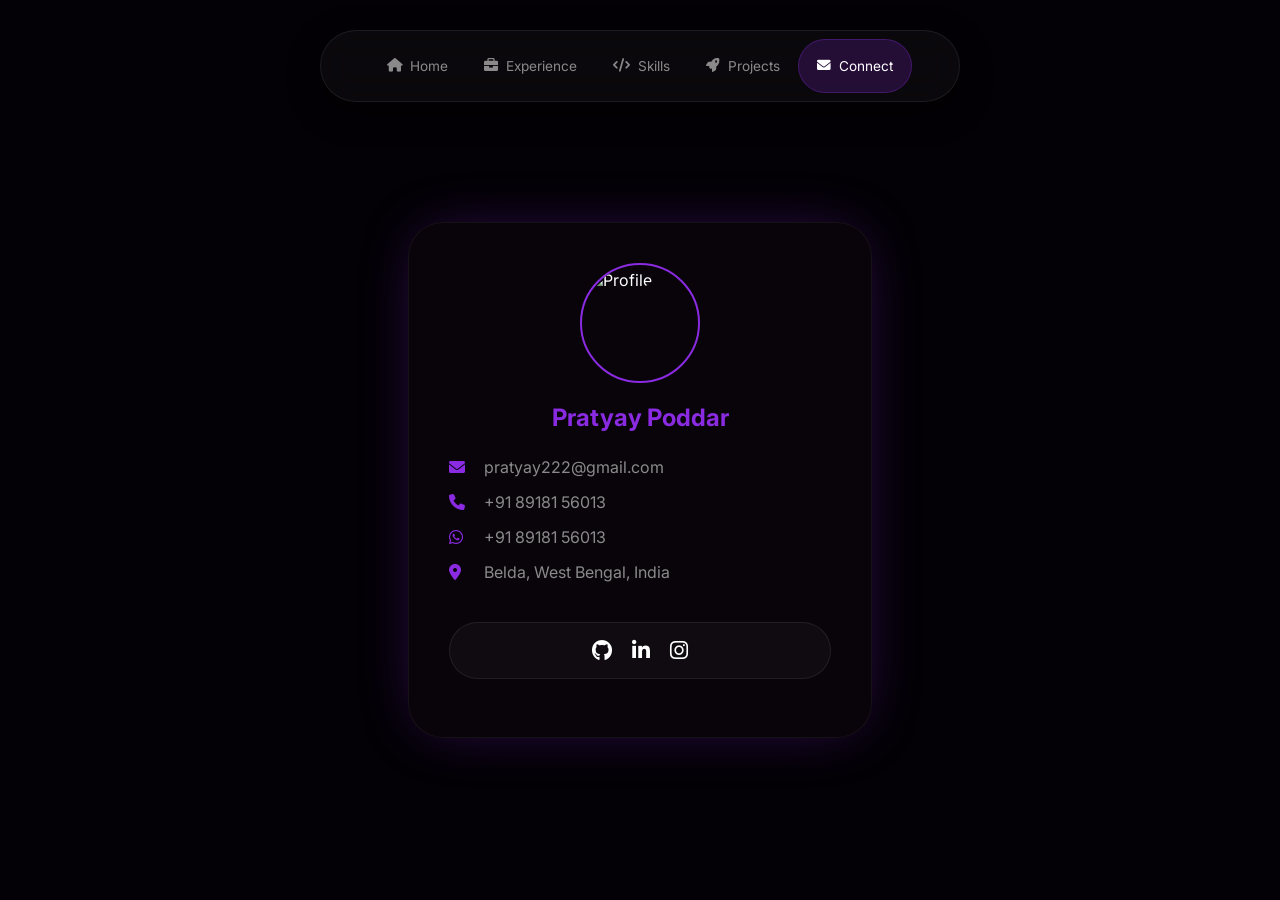
==== contact.html @ a2564b14 "1.01.005" ====
<!doctype html>
<html lang="en">
  <head>
    <meta charset="UTF-8" />
    <title>Connect | Pratyay Poddar</title>
    <link
      rel="stylesheet"
      href="https://cdnjs.cloudflare.com/ajax/libs/font-awesome/6.0.0/css/all.min.css"
    />
    <link rel="stylesheet" href="style.css" />
  </head>
  <body>
    <div class="particles-container" id="particle-container"></div>
    <nav class="nav-container">
      <div class="nav-island">
        <div class="nav-links">
          <a href="index.html" class="nav-btn"
            ><i class="fas fa-home"></i><span>Home</span></a
          >
          <a href="experience.html" class="nav-btn"
            ><i class="fas fa-briefcase"></i><span>Experience</span></a
          >
          <a href="skills.html" class="nav-btn"
            ><i class="fas fa-code"></i><span>Skills</span></a
          >
          <a href="projects.html" class="nav-btn"
            ><i class="fas fa-rocket"></i><span>Projects</span></a
          >
          <a href="contact.html" class="nav-btn active"
            ><i class="fas fa-envelope"></i><span>Connect</span></a
          >
        </div>
      </div>
    </nav>
    <main class="page-content">
      <div class="card">
        <div class="profile-wrapper">
          <img src="assets/profile.jpg" alt="Profile" />
        </div>
        <h2 style="text-align: center; color: #8a2be2; margin-bottom: 25px">
          Pratyay Poddar
        </h2>
        <a href="mailto:pratyay222@gmail.com" class="contact-item"
          ><i class="fas fa-envelope"></i><span>pratyay222@gmail.com</span></a
        >
        <a href="tel:+918918156013" class="contact-item"
          ><i class="fas fa-phone"></i><span>+91 89181 56013</span></a
        >
        <a
          href="https://wa.me/918918156013"
          target="_blank"
          class="contact-item"
          ><i class="fab fa-whatsapp"></i><span>+91 89181 56013</span></a
        >
        <div class="contact-item">
          <i class="fas fa-map-marker-alt"></i
          ><span>Belda, West Bengal, India</span>
        </div>
        <div class="social-island">
          <a href="https://github.com/pratyay-poddar" target="_blank"
            ><i class="fab fa-github"></i
          ></a>
          <a
            href="https://linkedin.com/in/pratyay-poddar-561869308"
            target="_blank"
            ><i class="fab fa-linkedin-in"></i
          ></a>
          <a href="https://instagram.com/ft.pratyay" target="_blank"
            ><i class="fab fa-instagram"></i
          ></a>
        </div>
      </div>
    </main>
    <script src="script.js"></script>
  </body>
</html>
---- style.css ----
@import url("https://fonts.googleapis.com/css2?family=Inter:wght@300;400;600&family=Playfair+Display:ital,wght@0,600;1,600&display=swap");

:root {
  --accent-color: #8a2be2;
  --accent-glow: #bf00ff;
  --bg-dark: #030105;
  --text-primary: #ffffff;
  --text-secondary: #8a8a8a;
  --glow-rgba: rgba(138, 43, 226, 0.4);
}

* {
  margin: 0;
  padding: 0;
  box-sizing: border-box;
  font-family: "Inter", sans-serif;
  text-decoration: none !important;
}
body {
  background-color: var(--bg-dark);
  color: var(--text-primary);
  overflow-x: hidden;
  min-height: 100vh;
}

/* --- BACKGROUND PHYSICS --- */
.particles-container {
  position: fixed;
  top: 0;
  left: 0;
  width: 100%;
  height: 100%;
  z-index: 1;
  pointer-events: none;
  overflow: hidden;
}
.shape {
  position: absolute;
  border: 1.5px solid var(--accent-color);
  opacity: 0.25;
  filter: drop-shadow(0 0 8px var(--accent-glow));
  z-index: 2;
  will-change: transform;
  top: 0;
  left: 0;
}
.shape.circle {
  border-radius: 50%;
}
.shape.square {
  border-radius: 2px;
}
.shape.triangle {
  width: 0;
  height: 0;
  border-left: 10px solid transparent;
  border-right: 10px solid transparent;
  border-bottom: 17px solid var(--accent-color);
  border-top: none;
  background: none;
}

/* --- NAVIGATION --- */
.nav-container {
  width: 80%;
  
  position: fixed;
  top: 30px;
  left: 50%;
  transform: translateX(-50%);
  z-index: 2000;
  display: flex;
  justify-content: center;
}
.nav-island {
  background: rgba(255, 255, 255, 0.03);
  backdrop-filter: blur(20px);
  padding: 8px 15px;
  border-radius: 100px;
  border: 1px solid rgba(255, 255, 255, 0.08);
  box-shadow: 0 10px 30px rgba(0, 0, 0, 0.5);
  display: flex;
  justify-content: center; 
  justify-content: space-around; 
  width: 40rem;
  height: 4.5rem;
}
 .nav-links {
  display: flex;
  justify-content: center; 
} 
.nav-btn {
  color: var(--text-secondary);
  padding: 10px 18px;
  border-radius: 50px;
  font-size: 0.85rem;
  transition: 0.3s;
  display: flex;
  align-items: center;
  gap: 8px;
}
.nav-btn:hover,
.nav-btn.active {
  color: #fff;
  background: rgba(138, 43, 226, 0.2);
  border: 1px solid rgba(138, 43, 226, 0.3);
}

/* --- GLOBAL LAYOUT --- */
.page-content {
  padding: 140px 20px 80px;
  display: flex;
  flex-direction: column;
  align-items: center;
  min-height: 100vh;
  position: relative;
  z-index: 10;
}
.page-title {
  font-size: clamp(2.2rem, 5vw, 3.2rem);
  font-weight: 300;
  margin-bottom: 50px;
  text-align: center;
  color: #fff;
}
.highlight {
  font-family: "Playfair Display", serif;
  font-style: italic;
  color: var(--accent-color);
  text-shadow: 0 0 15px var(--accent-glow);
  white-space: nowrap;
}

/* --- HERO --- */
.hero-container {
  display: flex;
  align-items: center;
  justify-content: center;
  max-width: 1200px;
  width: 100%;
  margin: auto;
  gap: 60px;
}
.hero-left {
  flex: 1.2;
}
.hero-title {
  font-size: clamp(2.5rem, 6vw, 4.5rem);
  line-height: 1.1;
  margin-bottom: 15px;
}
.hero-description {
  color: var(--text-secondary);
  max-width: 500px;
  margin-bottom: 35px;
  line-height: 1.6;
}
.hero-actions {
  display: flex;
  gap: 15px;
  margin-bottom: 30px;
}
.btn-primary {
  background: var(--accent-color);
  color: #fff;
  padding: 14px 35px;
  border-radius: 50px;
  box-shadow: 0 0 15px var(--accent-glow);
  font-weight: 600;
  transition: 0.3s;
  cursor: pointer;
}
.btn-secondary {
  border: 2px solid var(--accent-color);
  color: #fff;
  padding: 14px 35px;
  border-radius: 50px;
  font-weight: 600;
  transition: 0.3s;
  cursor: pointer;
}
.btn-primary:hover,
.btn-secondary:hover {
  transform: translateY(-3px);
  box-shadow: 0 10px 20px var(--glow-rgba);
}
.hero-socials {
  display: flex;
  gap: 15px;
}
.social-circle {
  width: 45px;
  height: 45px;
  border: 1px solid var(--accent-color);
  border-radius: 50%;
  display: flex;
  align-items: center;
  justify-content: center;
  color: var(--accent-color);
  transition: 0.4s;
  font-size: 1.1rem;
}
.social-circle:hover {
  background: var(--accent-color);
  color: #fff;
  transform: translateY(-5px);
  box-shadow: 0 0 15px var(--accent-glow);
}
.hero-image-glow {
  width: 350px;
  height: 350px;
  border-radius: 50%;
  border: 4px solid var(--accent-color);
  box-shadow: 0 0 80px var(--glow-rgba);
  overflow: hidden;
}
.hero-image-glow img {
  width: 100%;
  height: 100%;
  object-fit: cover;
}

/* --- EXPERIENCE --- */
.experience-container {
  width: 100%;
  max-width: 800px;
  margin-top: 20px;
}
.experience-list {
  border-left: 2px solid var(--accent-color);
  padding-left: 35px;
  position: relative;
}
.exp-item {
  position: relative;
  margin-bottom: 50px;
}
.exp-dot {
  position: absolute;
  left: -46px;
  top: 5px;
  width: 20px;
  height: 20px;
  background: var(--accent-color);
  border-radius: 50%;
  box-shadow: 0 0 15px var(--accent-glow);
}
.exp-content h3 {
  font-size: 1.5rem;
  color: #fff;
  margin-bottom: 5px;
}
.exp-meta {
  color: var(--accent-color);
  font-weight: 600;
  margin-bottom: 10px;
  font-size: 0.9rem;
}
.exp-desc {
  color: var(--text-secondary);
  line-height: 1.6;
}

/* --- SKILLS & PROJECTS --- */
.skills-grid {
  display: grid;
  grid-template-columns: repeat(auto-fill, minmax(160px, 1fr));
  gap: 20px;
  width: 100%;
  max-width: 900px;
}
.skill-card {
  background: rgba(255, 255, 255, 0.03);
  border: 1px solid rgba(255, 255, 255, 0.08);
  padding: 25px;
  border-radius: 15px;
  text-align: center;
  color: #fff;
  font-weight: 600;
  transition: 0.3s;
}
.projects-grid {
  display: grid;
  grid-template-columns: repeat(auto-fill, minmax(300px, 1fr));
  gap: 30px;
  width: 100%;
  max-width: 1100px;
}
.project-card {
  display: block;
  background: rgba(255, 255, 255, 0.03);
  border: 1px solid rgba(255, 255, 255, 0.08);
  border-radius: 20px;
  overflow: hidden;
  transition: 0.4s;
}
.project-image {
  width: 100%;
  height: 200px;
  background: #111;
  overflow: hidden;
}
.project-image img {
  width: 100%;
  height: 100%;
  object-fit: cover;
  opacity: 0.5;
  transition: 0.5s;
}
.project-info {
  padding: 25px;
  text-align: center;
}
.project-info h3 {
  color: #fff;
  margin-bottom: 10px;
}
.project-card:hover {
  transform: translateY(-10px);
  border-color: var(--accent-color);
  box-shadow: 0 10px 30px var(--glow-rgba);
}
.project-card:hover img {
  opacity: 1;
}

/* --- CONTACT --- */
.card {
  width: 29rem;
  height: 32.2rem;
  border-radius: 35px;
  background: #08040a;
  border: 1px solid rgba(255, 255, 255, 0.05);
  box-shadow: 0 0 60px -15px var(--glow-rgba);
  padding-bottom: 35px;
  margin: auto;
}
.profile-wrapper {
  width: 120px;
  height: 120px;
  border-radius: 50%;
  border: 2px solid var(--accent-color);
  padding: 5px;
  margin: 40px auto 20px;
  overflow: hidden;
}
.profile-wrapper img {
  width: 100%;
  height: 100%;
  border-radius: 50%;
  object-fit: cover;
}
.contact-item {
  display: flex;
  align-items: center;
  gap: 15px;
  color: var(--text-secondary);
  margin: 0 40px 15px;
  transition: 0.3s;
}
.contact-item i {
  color: var(--accent-color);
  width: 20px;
}
.contact-item:hover {
  color: #fff;
  transform: translateX(5px);
}
.social-island {
  display: flex;
  gap: 20px;
  justify-content: center;
  background: rgba(255, 255, 255, 0.03);
  padding: 15px;
  border-radius: 100px;
  border: 1px solid rgba(255, 255, 255, 0.08);
  margin: 40px 40px 0;
}
.social-island a {
  color: #fff;
  font-size: 1.3rem;
  transition: 0.4s;
}
.social-island a:hover {
  color: var(--accent-color);
  transform: scale(1.3) translateY(-5px);
}

@media (max-width: 850px) {
  .hero-container {
    flex-direction: column-reverse;
    text-align: center;
  }
  .nav-container {
    bottom: 25px;
    top: auto;
  }
}
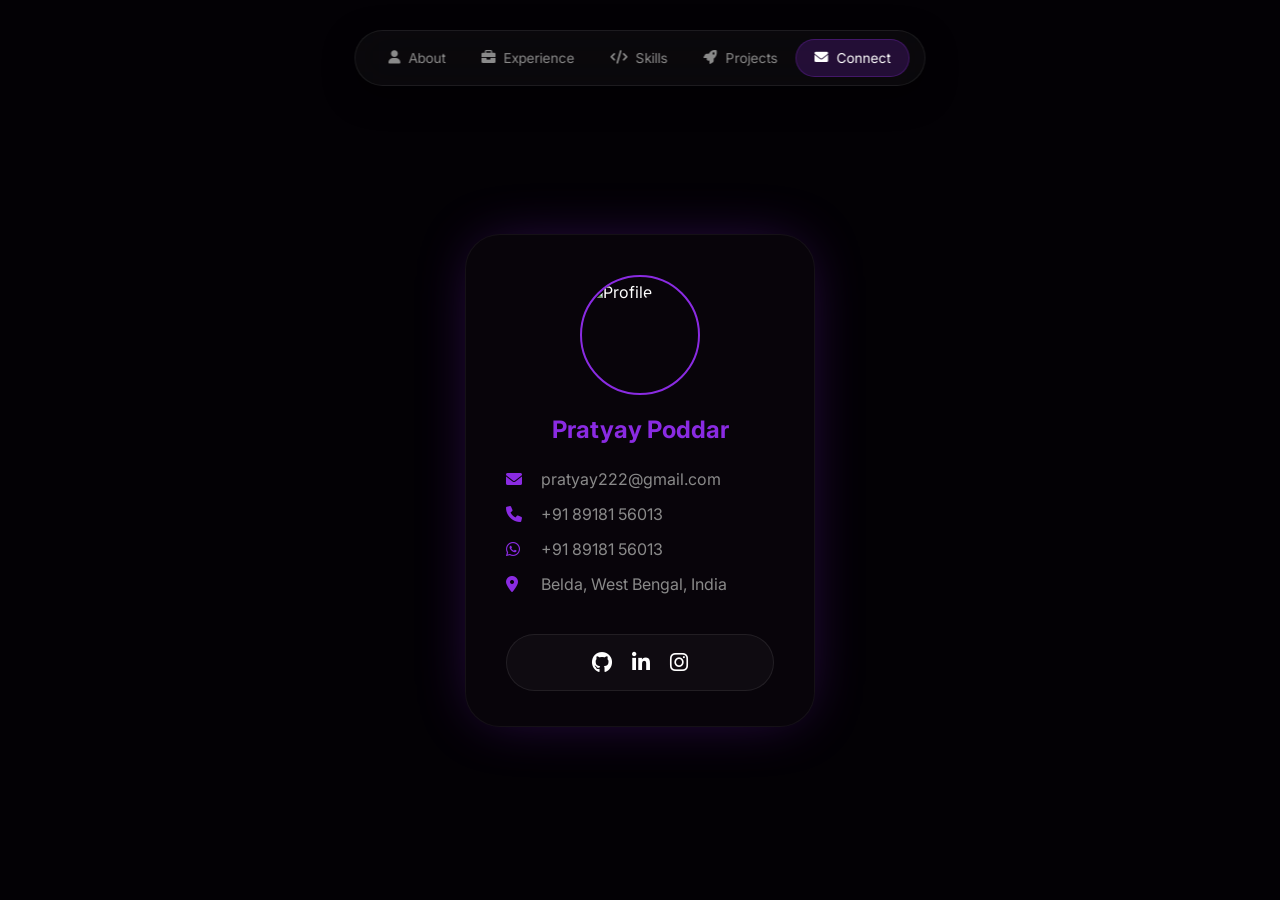
==== commit 568c353d: "1.01.016 'home replaced with about and social icon arrangement in about page'" ====
--- a/contact.html
+++ b/contact.html
@@ -2,6 +2,7 @@
 <html lang="en">
   <head>
     <meta charset="UTF-8" />
+    <meta name="viewport" content="width=device-width, initial-scale=1.0">
     <title>Connect | Pratyay Poddar</title>
     <link
       rel="stylesheet"
@@ -15,7 +16,7 @@
       <div class="nav-island">
         <div class="nav-links">
           <a href="index.html" class="nav-btn"
-            ><i class="fas fa-home"></i><span>Home</span></a
+            ><i class="fa-solid fa-user"></i><span>About</span></a
           >
           <a href="experience.html" class="nav-btn"
             ><i class="fas fa-briefcase"></i><span>Experience</span></a
--- a/style.css
+++ b/style.css
@@ -62,8 +62,6 @@
 
 /* --- NAVIGATION --- */
 .nav-container {
-  width: 80%;
-  
   position: fixed;
   top: 30px;
   left: 50%;
@@ -80,15 +78,12 @@
   border: 1px solid rgba(255, 255, 255, 0.08);
   box-shadow: 0 10px 30px rgba(0, 0, 0, 0.5);
   display: flex;
-  justify-content: center; 
-  justify-content: space-around; 
-  width: 40rem;
-  height: 4.5rem;
-}
- .nav-links {
-  display: flex;
-  justify-content: center; 
-} 
+  justify-content: center;
+}
+.nav-links {
+  display: flex;
+  justify-content: center;
+}
 .nav-btn {
   color: var(--text-secondary);
   padding: 10px 18px;
@@ -326,8 +321,8 @@
 
 /* --- CONTACT --- */
 .card {
-  width: 29rem;
-  height: 32.2rem;
+  width: 350px; /* Or your preferred width */
+  max-width: 90vw;
   border-radius: 35px;
   background: #08040a;
   border: 1px solid rgba(255, 255, 255, 0.05);
@@ -386,13 +381,73 @@
   transform: scale(1.3) translateY(-5px);
 }
 
+/* --- THE EASY MANUAL MOBILE FIX --- */
 @media (max-width: 850px) {
+  /* 1. Stack Hero Content */
   .hero-container {
     flex-direction: column-reverse;
     text-align: center;
-  }
-  .nav-container {
-    bottom: 25px;
-    top: auto;
-  }
-}
+    gap: 40px;
+  }
+
+  /* 2. Fix the Navigation Island */
+ .nav-container { 
+        position: fixed !important; 
+        bottom: 20px !important; 
+        top: auto !important; 
+        left: 0 !important;
+        width: 100% !important; 
+        transform: none !important;
+        display: flex;
+        justify-content: center;
+        padding: 0 15px;
+        z-index: 10000;
+    }
+
+  .nav-island {
+    width: 100%;
+    max-width: 450px; /* Prevents it from being too wide on tablets */
+    padding: 10px;
+    border-radius: 20px;
+  }
+
+  .nav-links {
+    display: flex;
+    width: 100%;
+    justify-content: space-evenly; /* Automatically spaces them */
+    gap: 0;
+  }
+
+  .nav-btn {
+    flex: 1; /* Each tab gets equal width */
+    padding: 10px 0;
+    margin: 0;
+    font-size: 1.4rem; /* Big icons for easy tapping */
+    justify-content: center;
+    background: transparent;
+    border: none;
+  }
+
+  /* 3. Hide text on mobile for a clean look */
+  .nav-btn span {
+    display: none;
+  }
+
+  /* 4. Fix other mobile elements */
+  .hero-image-glow {
+    width: 250px;
+    height: 250px;
+  }
+  .page-content {
+    padding-top: 80px;
+    padding-bottom: 100px;
+  }
+  .hero-actions {
+    flex-direction: column;
+  }
+  .btn-primary,
+  .btn-secondary {
+    width: 100%;
+    text-align: center;
+  }
+}
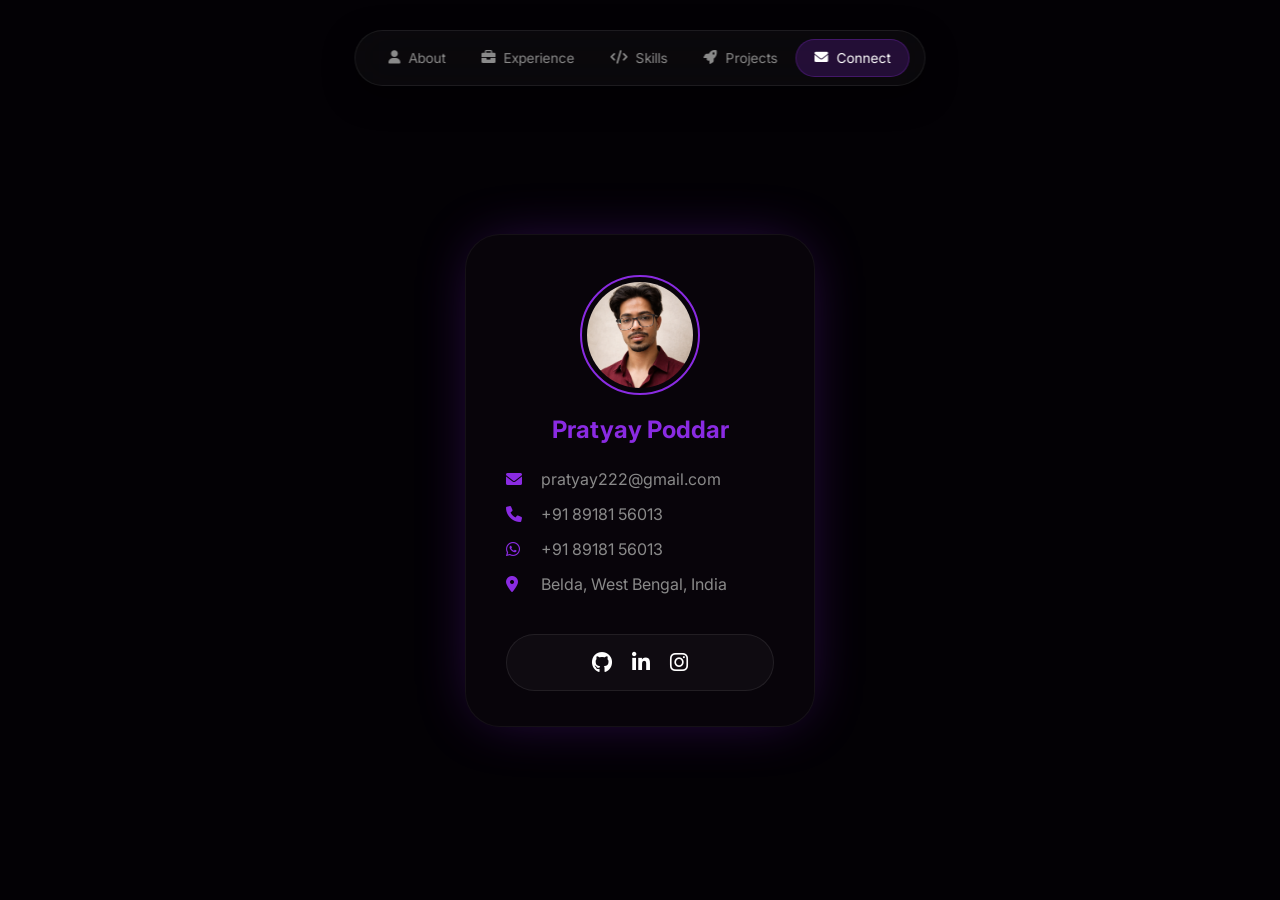
==== commit 533e2644: "1.01.017 'add new profile pic'" ====
--- a/contact.html
+++ b/contact.html
@@ -36,7 +36,8 @@
     <main class="page-content">
       <div class="card">
         <div class="profile-wrapper">
-          <img src="assets/profile.jpg" alt="Profile" />
+          <!-- Profile Pic -->
+          <img src="assets/profile.png" alt="Profile" />
         </div>
         <h2 style="text-align: center; color: #8a2be2; margin-bottom: 25px">
           Pratyay Poddar
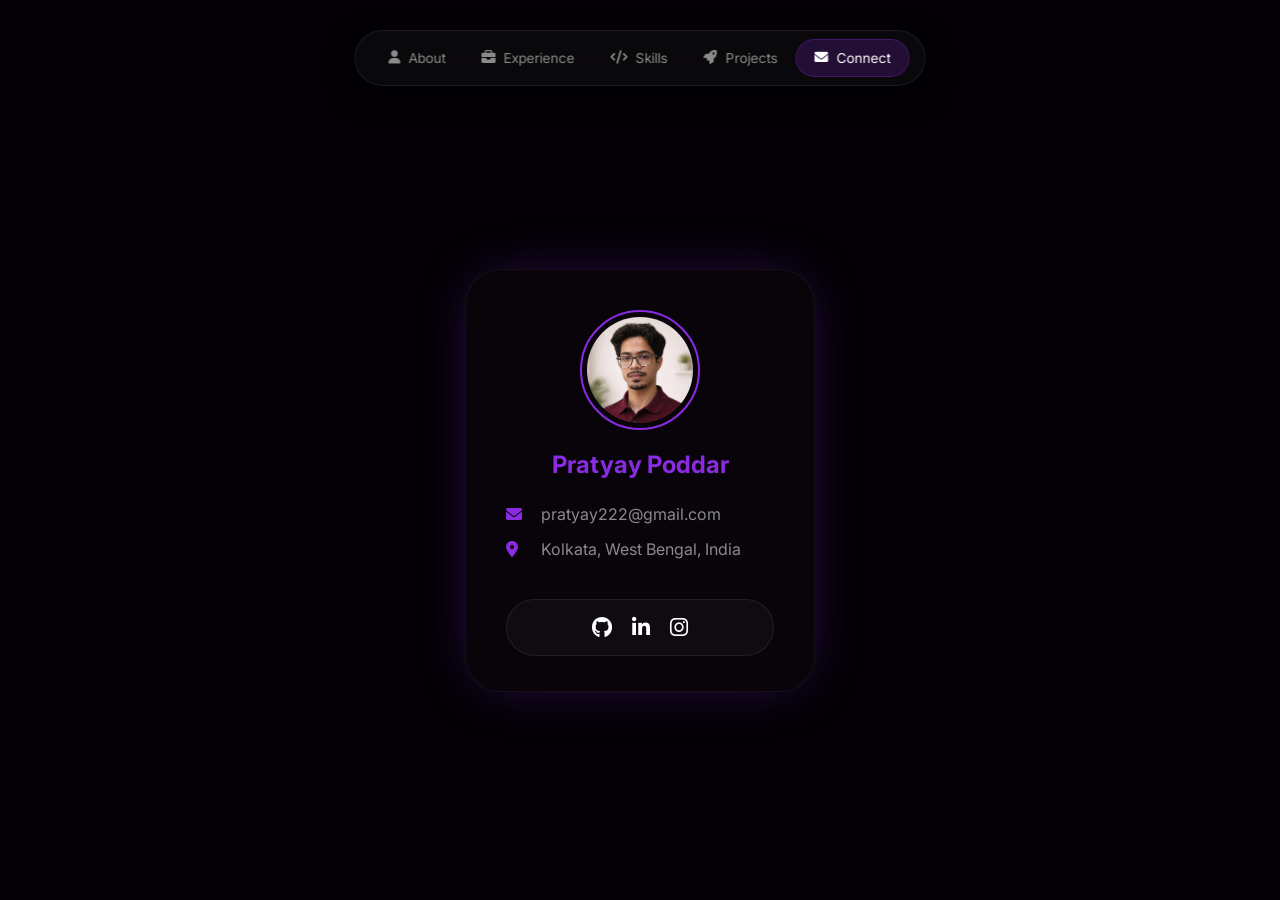
==== commit a0f0e629: "update skills and contact page" ====
--- a/contact.html
+++ b/contact.html
@@ -45,7 +45,7 @@
         <a href="mailto:pratyay222@gmail.com" class="contact-item"
           ><i class="fas fa-envelope"></i><span>pratyay222@gmail.com</span></a
         >
-        <a href="tel:+918918156013" class="contact-item"
+        <!-- <a href="tel:+918918156013" class="contact-item"
           ><i class="fas fa-phone"></i><span>+91 89181 56013</span></a
         >
         <a
@@ -53,10 +53,10 @@
           target="_blank"
           class="contact-item"
           ><i class="fab fa-whatsapp"></i><span>+91 89181 56013</span></a
-        >
+        > -->
         <div class="contact-item">
           <i class="fas fa-map-marker-alt"></i
-          ><span>Belda, West Bengal, India</span>
+          ><span>Kolkata, West Bengal, India</span>
         </div>
         <div class="social-island">
           <a href="https://github.com/pratyay-poddar" target="_blank"
